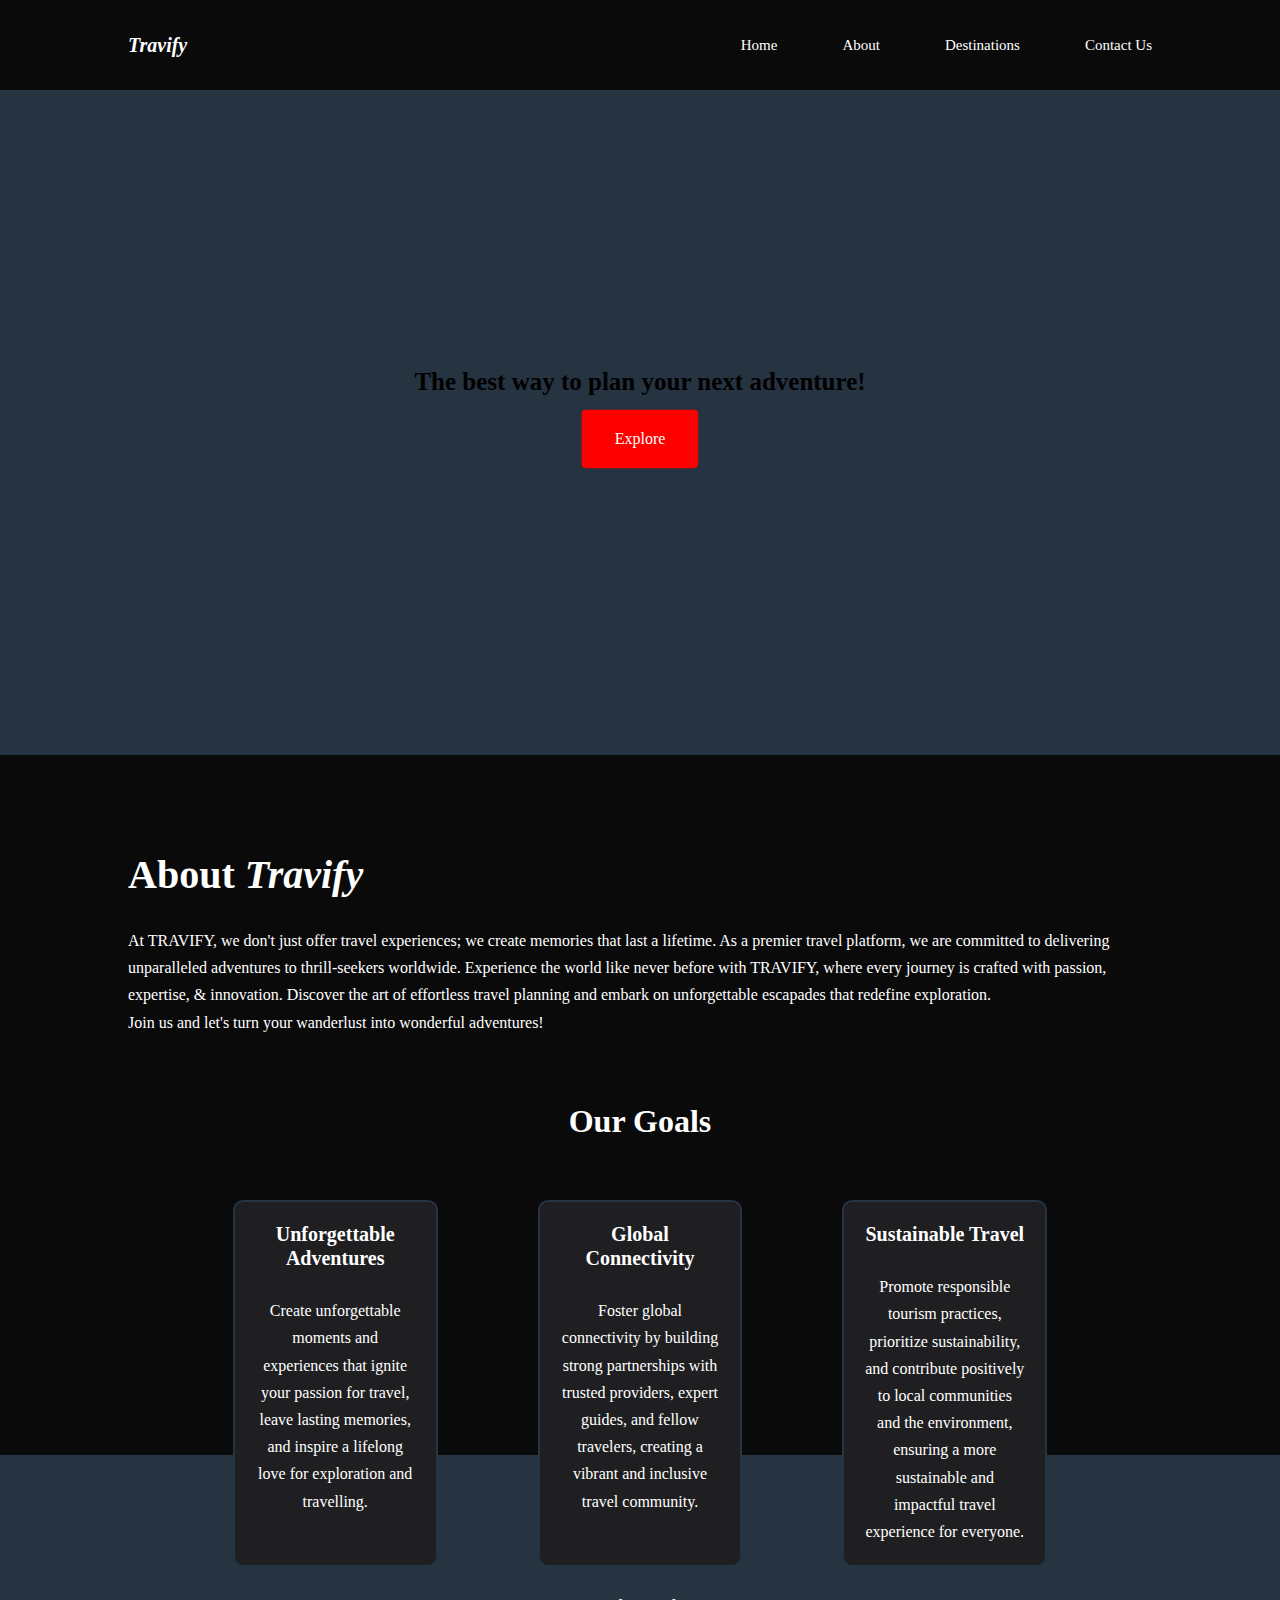
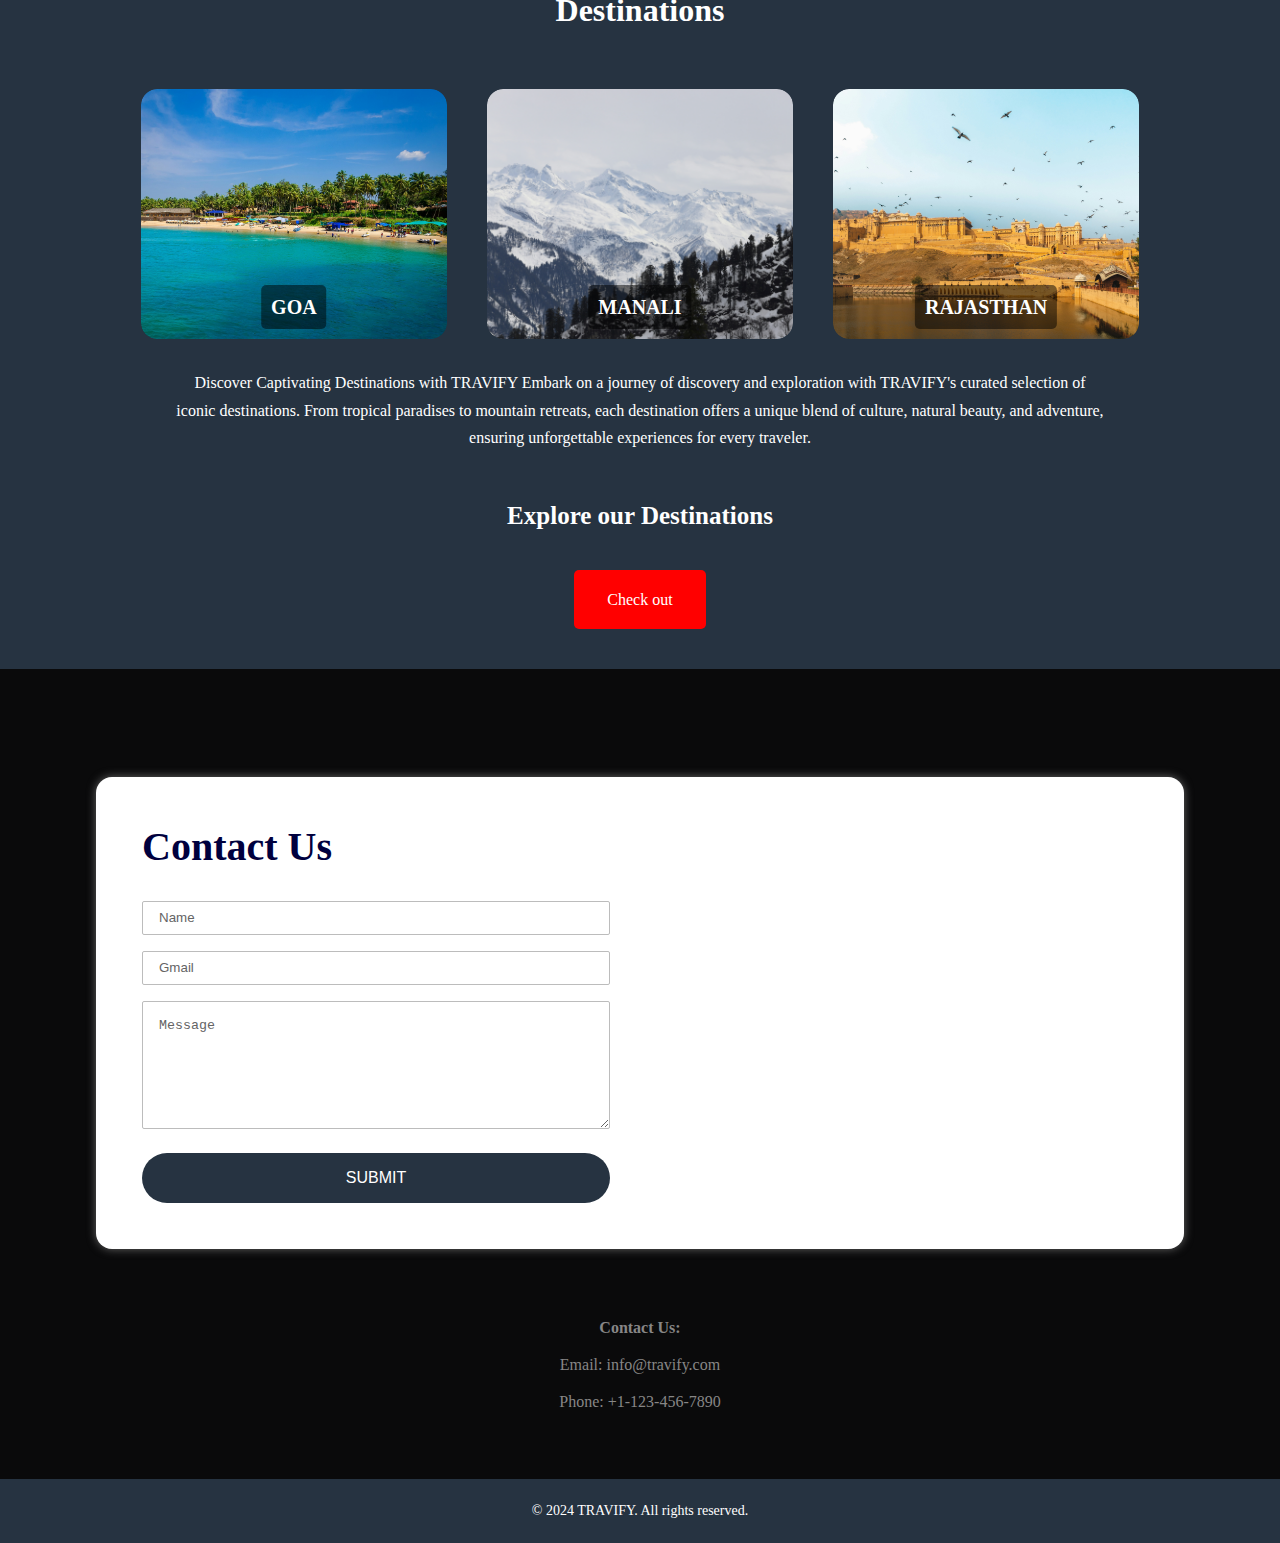
==== index.html @ acfdc8ef "Initial commit" ====
<!DOCTYPE html>
<html lang="en">
  <head>
    <meta charset="UTF-8" />
    <meta name="viewport" content="width=device-width, initial-scale=1.0" />
    <title>Travify</title>
    <link rel="stylesheet" href="./css/style.css" />
  </head>

  <body>
    <nav>
      <div class="container nav_container">
        <a href="index.html" class="logo"><h4>Travify</h4></a>
        <ul class="nav_menu">
          <li><a href="index.html">Home</a></li>
          <li><a href="#about">About</a></li>
          <li><a href="#destinations">Destinations</a></li>
          <li><a href="#contact">Contact Us</a></li>
        </ul>
      </div>
    </nav>

    <!--HEADER-->
    <header>
      <div class="container header_container">
      <div class="header_img">
        <video autoplay muted loop>
          <source src="./images/header.MP4" type="video/mp4">
          Your browser does not support the video tag.
        </video>
      </div>
      <div class="header_content">
        <h3>The best way to plan your next adventure!</h3>
        <a href="destinations-explore.html" class="btn btn-primary">Explore</a>
      </div>
    </header>
    <!-- END OF HEADER -->

    <!-- ABOUT -->
    <section id="about" class="about">
      <div class="container about_container">
        <div class="about_top">
          <h1>About <i>Travify</i></h1>
          <p>
            At TRAVIFY, we don't just offer travel experiences; we create memories that last a lifetime. As a premier travel platform, we are committed to delivering unparalleled adventures to thrill-seekers worldwide.
            Experience the world like never before with TRAVIFY, where every journey is crafted with passion, expertise, & innovation. Discover the art of effortless travel planning and embark on unforgettable escapades that redefine exploration.
          </p>
          <p>           
            Join us and let's turn your wanderlust into wonderful adventures!
          </p>
        </div>
        <div class="about_bottom">
          <h2>Our Goals</h2>
          <ul>
            <li class="goals">
              <h4>Unforgettable Adventures</h4>
              <br />
              <p>
                Create unforgettable moments and experiences that ignite your passion for travel, leave lasting memories, and inspire a lifelong love for exploration and travelling.              </p>
            </li>
            <li class="goals">
              <h4>Global Connectivity</h4>
              <br />
              <p>
                Foster global connectivity by building strong partnerships with trusted providers, expert guides, and fellow travelers, creating a vibrant and inclusive travel community.
              </p>
            </li>
            <li class="goals">
              <h4>Sustainable Travel</h4>
              <br />
              <p>
                Promote responsible tourism practices, prioritize sustainability, and contribute positively to local communities and the environment, ensuring a more sustainable and impactful travel experience for everyone.
              </p>
            </li>
          </ul>
        </div>
      </div>
    </section>
    <!-- END OF ABOUT -->

    <!-- destinations -->
    <section id="destinations" class="destinations">
      <h2>Destinations</h2>

      <div class="container destinations_container">
        <div class="loc">
          <img src="images/goa.jpg" height="250" />
          <div class="overlay-text">
            GOA
          </div>
          <div class="layer">
            <h4>GOA</h4>
            <p>
              A coastal paradise nestled in India's west, beckons with its sun-kissed beaches, vibrant nightlife, and rich Portuguese heritage. From serene shores to bustling markets, Goa offers a perfect blend of relaxation and adventure.
            </p>
          </div>
        </div>
        <div class="loc">
          <img src="images/manali.jpg" height="250" />
          <div class="overlay-text">
            MANALI
          </div>
          <div class="layer">
            <h4>MANALI</h4>
            <p>
              A picturesque hill station nestled in the Himalayas, captivates visitors with its snow-capped peaks and adventure sports. Whether it's skiing in winter or trekking in summer, Manali is a haven for nature enthusiasts and thrill-seekers alike.
            </p>
          </div>
        </div>
        <div class="loc">
          <img src="images/rajasthan.jpg" height="250" />
          <div class="overlay-text">
            RAJASTHAN
          </div>
          <div class="layer">
            <h4>RAJASTHAN</h4>
            <p>
              The land of kings, mesmerizes with its majestic forts and colorful culture. From the golden sands of the Thar Desert to the bustling bazaars of Jaipur, and Jodhpur, Rajasthan offers a royal experience steeped in history.
            </p>
          </div>
        </div>
      </div>
      <p class="desc">
        Discover Captivating Destinations with TRAVIFY
Embark on a journey of discovery and exploration with TRAVIFY's curated selection of iconic destinations. From tropical paradises to mountain retreats, each destination offers a unique blend of culture, natural beauty, and adventure, ensuring unforgettable experiences for every traveler.
      </p>
      <h3>Explore our Destinations</h3>
      <br />
      <a href="destinations-explore.html" class="btn btn-primary">Check out</a>
    </section>

    <!-- CONTACT -->
    <section id="contact" class="contact">
      <div class="contact-input">
        <div class="contact-form">
          <h1>Contact Us</h1>
          <form action="https://formspree.io/f/{form_id}" method="POST">
            <input
              type="text"
              placeholder="Name"
              name="name"
              class="contact-form-txt"
            />
            <input
              type="text"
              placeholder="Gmail"
              name="gmail"
              class="contact-form-txt"
            />
            <textarea
              placeholder="Message"
              name="message"
              class="contact-form-textarea"
            ></textarea>
            <input type="submit" name="Submit" class="contact-form-btncon" />
          </form>
        </div>
        <div class="contact-map">
          <iframe src="https://www.google.com/maps/embed?pb=!1m18!1m12!1m3!1d15283613.291553004!2d72.10837153409275!3d20.736566850782665!2m3!1f0!2f0!3f0!3m2!1i1024!2i768!4f13.1!3m3!1m2!1s0x30635ff06b92b791%3A0xd78c4fa1854213a6!2sIndia!5e0!3m2!1sen!2sin!4v1710953624887!5m2!1sen!2sin" 
          width="100%" 
          height="auto" 
          style="border:0;" 
          allowfullscreen="" 
          loading="lazy" 
          aria-hidden="false"
          tabindex="0"
          referrerpolicy="no-referrer-when-downgrade">
        </iframe>
        </div>
      </div>
      <div class="contact-details">
        <p>Contact Us:</p>
        <p>Email: info@travify.com</p>
        <p>Phone: +1-123-456-7890</p>
      </div>
    </section>

    <footer>
      <footer class="footer">
        <p>&copy; 2024 TRAVIFY. All rights reserved.</p>
    </footer>  
    <script src="./main.js"></script>
  </body>
</html>
---- css/style.css ----
* {
    margin: 0;
    padding: 0;
    border: 0;
    outline: 0;
    text-decoration: none;
    list-style: none;
    box-sizing: border-box;
}
/* everything * set to zero to remove the bullet points of nav elements 4858e2*/

:root {
 --color-bg1: #0a0a0b;
 --color-bg2: #1f1f22;
 --color-bg: #263341;

 --transition: all 400ms ease;

 --container-width-lg: 80%;
 --container-width-md: 90%;
 --container-width-sm: 95%;
}

body{
    font-family: "poppins";
    line-height: 1.7 ;
    color: #fff;
    background: var(#0a0a0b);
    background-color: var(--color-bg);
}

.container {
    width: 80%;
    margin: 0 auto;
}

section {
    padding: 100px 0;
}

section h2 {
    text-align: center;
    margin-bottom: 60px;
}

h1,h2,h3,h4,h5 {
    line-height: 1.2;
}

h1 {
    font-size: 40px;
}

h2 {
    font-size: 32px;
}

h3 {
    font-size: 25px;
}

h4 {
    font-size: 20px; 
}

a {
    color: #fff;
}

img{
    width: 100%;
    display: block;
    object-fit: cover;
}

.logo {
    font-size: 24px;
    color: #fff;
    text-decoration: none;
    font-style: italic;
  }
  
.btn {
    display: inline-block;
    color: #fff;
    background: #000;
    padding: 15px 32px; /*1 for top-bottom and 2x16 for left-right*/
    border: 1px solid transparent;
    font-weight: 500;
    transition: var(--transition);
    border-radius: 5px;
}

.btn:hover {
    background: transparent;
    color: #fff;
    border-color: #fff;
}

.btn-primary {
    background: #ff0000;
    color: #fff;
    margin: 0 auto;
    margin-top: 12px;
}

/*-----------navbar------------*/

nav{
    background: transparent;
    width: 100vw; /* 100vw is entire width of the screen*/
    height: 90px;
    position: fixed; /*even after scroll it is visible*/
    top: 0;
    z-index: 11;
    background-color: #0a0a0b;
}

/*changing the transparency of navbar when scrolled up*/
.window-scroll{
    background: linear-gradient(to right, #263341, #496078); /* Apply gradient background */
    box-shadow: 0 5px 10px #38495a;
}

.nav_container{
    height: 100%;
    display: flex;
    justify-content: space-between;
    align-items: center;
}

nav button{
    display: none;
}

.nav_menu {
    display: flex;
    align-items: center;
    gap: 65px;
}

.nav_menu a{
    font-size: 15px;
    transition: var(--transition);
}

.nav_menu a:hover{
    color: #9f77f9;
}

/*------- header --------*/

header {
    position: relative;
    top: 80px;
    overflow: hidden;
    height: 75vh;
    margin-bottom: 80px;
    text-align: center;
}

.header_container {
    display:grid;
    align-items: center;
    gap: 80px;
    height: 100%;
    width:50%;
}

.header_img {
    position:absolute; /* Set position absolute */
    top: 0;
    left: 0;
    width: 40%;
    z-index: -1; /* Ensure the image is behind other content */
}

.header_content {
    color: #000;
    position: absolute;
    top: 50%;
    left: 50%;
    transform: translate(-50%, -50%); 
    text-align: center; 
    z-index: 1;
}

/*----------about-------*/
.about{
    background: var(--color-bg1);
    height: 700px;  /*bottom overlay eff*/
}

.about h1{
    line-height: 1;
    margin-bottom: 32px;
}

.about_container{
    display: grid;
    grid-template-rows: 35% 65%;
    gap: 10px;
}

.about_bottom ul{
    display: flex;
    flex-direction:row;
    gap: 100px;
    justify-content:center;
}

.goals {
    border: 2px solid var(--color-bg); 
    padding: 20px;
    margin-bottom: 20px;
    background-color: var(--color-bg2); 
    border-radius: 10px; 
    width: 20%;
    text-align: center;
  }
  
  .goals:hover{
    box-shadow: 0 8px 16px #202020; /* 0 horizontal offset and 8 = vertical; 16 is the blur*/ 
  }

  .goals p {
    font-size: 16px;
  }

  /*-------destinations---------*/
  .destinations{
    background-color: var(--color-bg);
    margin-top: 120px;
    padding: 16px;
    text-align: center;
    margin-bottom: 24px;
  }
  .destinations_container{
    display: grid;
    grid-template-columns: repeat(auto-fit, minmax(250px, 1fr));
    grid-gap: 40px;
    margin-top: 48px;
    margin-bottom: 30px;
}

.loc{
    border-radius: 16px;
    position: relative;
    overflow: hidden;
}
.loc img{
    width: 100%;
    border-radius: 16px;
    display: block;
    transition: transform 0.5s; 
}
.overlay-text {
    position: absolute;
    bottom: 10px;
    left: 50%;
    transform: translateX(-50%);
    background-color: #00000080; /* Semi-transparent background */
    border-radius: 5px;
    color: #fff;
    padding: 5px 10px;
    font-size: 20px;
    font-weight: bold;
  }
.layer{
    width: 100%;
    height: 0%; 
    background: linear-gradient(#00000099, #2a2938);
    border-radius: 10px;
    position: absolute;
    left: 0;
    bottom: 0;
    overflow: hidden;
    display: flex;
    align-items: center;
    justify-content: center;
    flex-direction: column;
    padding: 0 40px;
    text-align: center;
    font-size: 16px;
    transition: height 0.5s;  
}
.layer h3{
    font-weight: 500 ;
    margin-bottom: 16px;
}
.loc:hover img{
    transform: scale(1.1);
}
.loc:hover .layer{
    height: 100%;   /*increases the height*/
}

.desc{
    margin-left: 160px;
    margin-right: 160px;
    margin-bottom: 50px;
  }
 /*-------Contact Us---------*/
 .contact{
    margin: 0;
    padding: 0;
    box-sizing: border-box;
    width: 100%;
    height: 90vh;
    display: grid;
    align-items: center;
    background: var(--color-bg1);
    color: #00003e;
 }
 .contact-input{
    width: 85%;
    height: auto;
    margin: auto;
    margin-bottom: 1px;
    display: flex;
    flex-wrap: wrap;
    padding: 16px;
    border-radius: 16px;
    background: #fff;
    box-shadow: 0px 0px 10px 0px #666;
 }
 .contact-form{
    width: 100%;
    height: auto;
    flex: 50%;
    padding: 30px;
 }
 .contact-form h1{
    margin-bottom: 30px;
 }
 .contact-form-txt{
    width: 100%;
    height: 2.5px;
    color: #000;
    border: 1px solid #bcbcbc;
    border-radius: 2px;
    outline: none;
    margin-bottom: 16px;
    padding: 16px;
 }
 .contact-form-txt::placeholder{
    color: #646464
 }
 .contact-form-textarea{
    width: 100%;
    height: 128px;
    color: #000;
    border: 1px solid #bcbcbc;
    border-radius: 2px;
    outline: none;
    margin-bottom: 16px;
    padding: 16px;
 }
 .contact-form-textarea::placeholder{
    color: #646464
 }
 .contact-form-btncon{
    width: 100%;
    border: none;
    outline: none;
    border-radius: 48px;
    background: var(--color-bg);
    color: #fff;
    text-transform: uppercase;
    padding: 16px 0;
    cursor: pointer;
    font-size: 16px;
 }

 .contact-map{
    width: 100%;
    height: auto;
    flex: 50%;
 }
 .contact-map iframe{
    width: 100%;
    height: 100%;
 }

 .contact-details {
    text-align: center;
  }
  .contact-details p {
    margin: 10px 0;
    font-size: 16px;
    color: #878686; 
  }
  .contact-details p:first-child {
    font-weight: bold;
  }
  
 /*--footer--*/
 .footer {
    background-color: var(--color-bg);
    padding: 20px;
    text-align: center;
    font-size: 14px;
    color: #fff;
  }
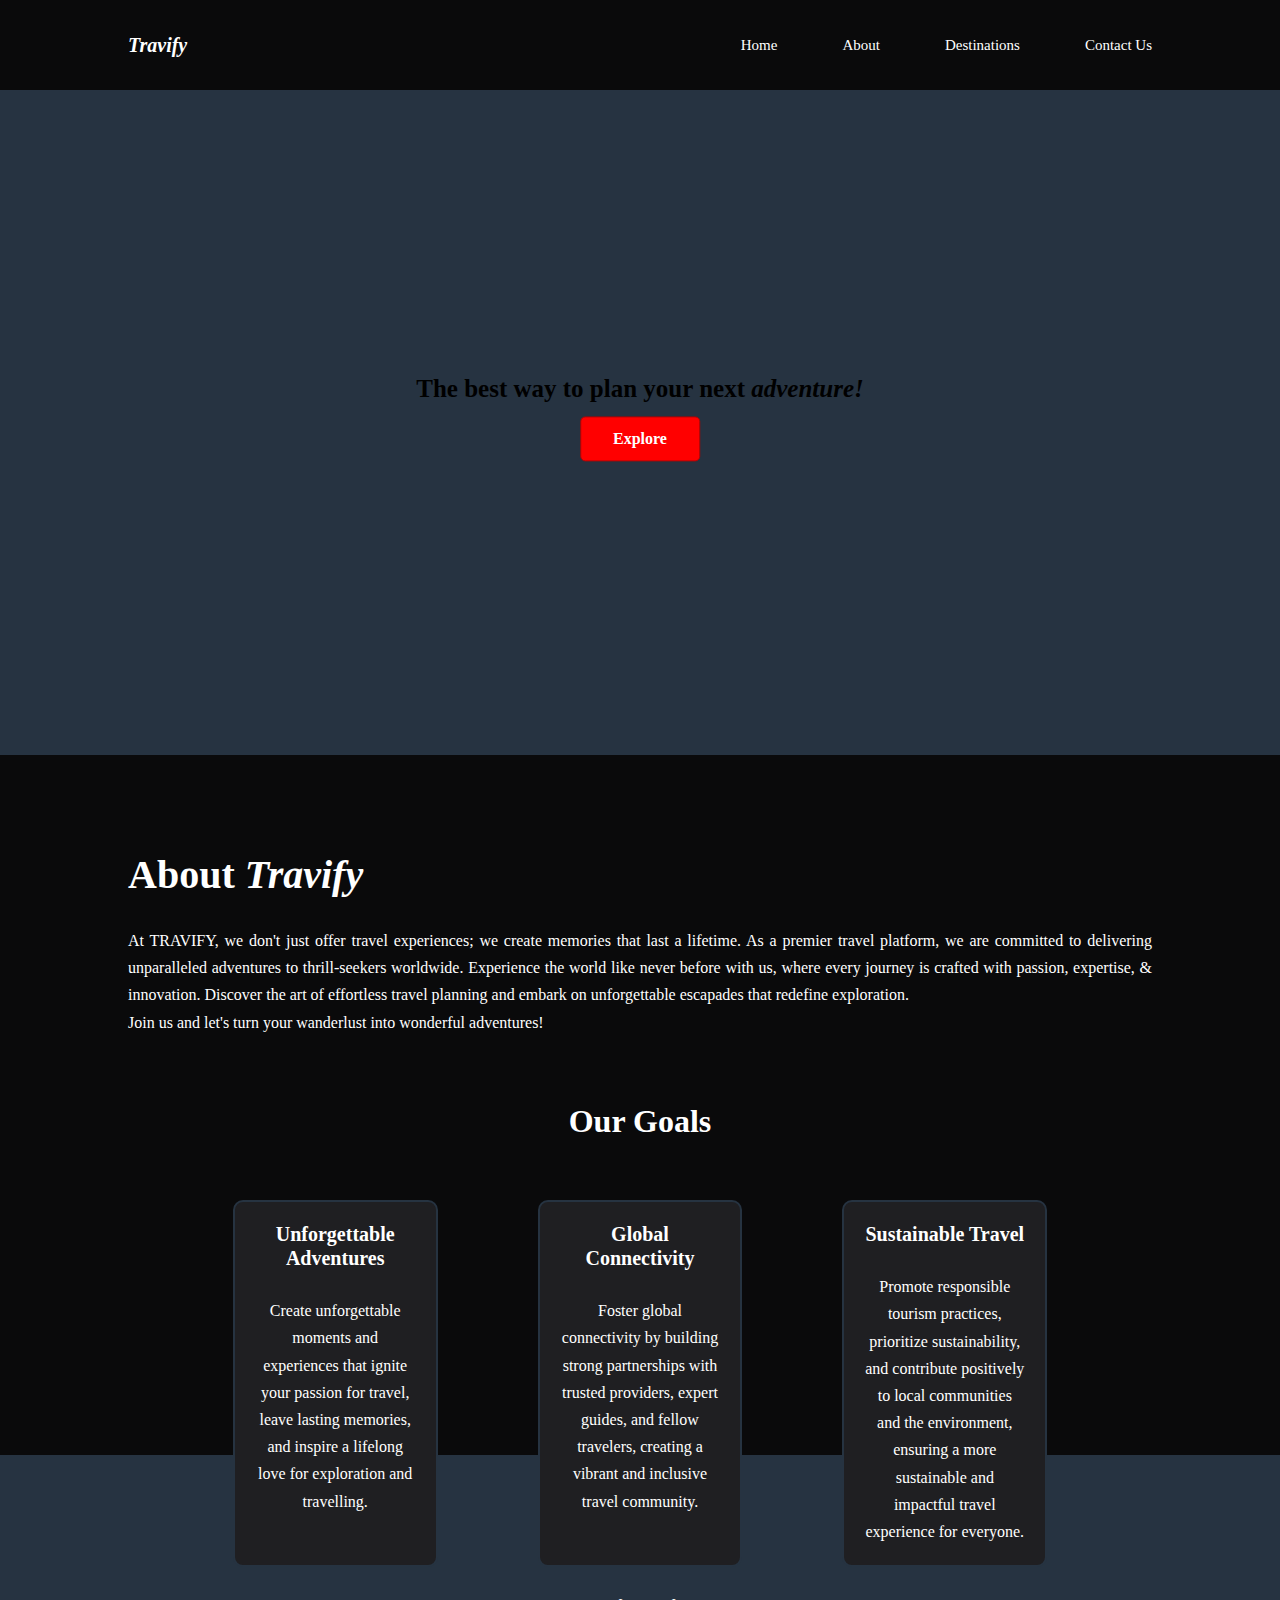
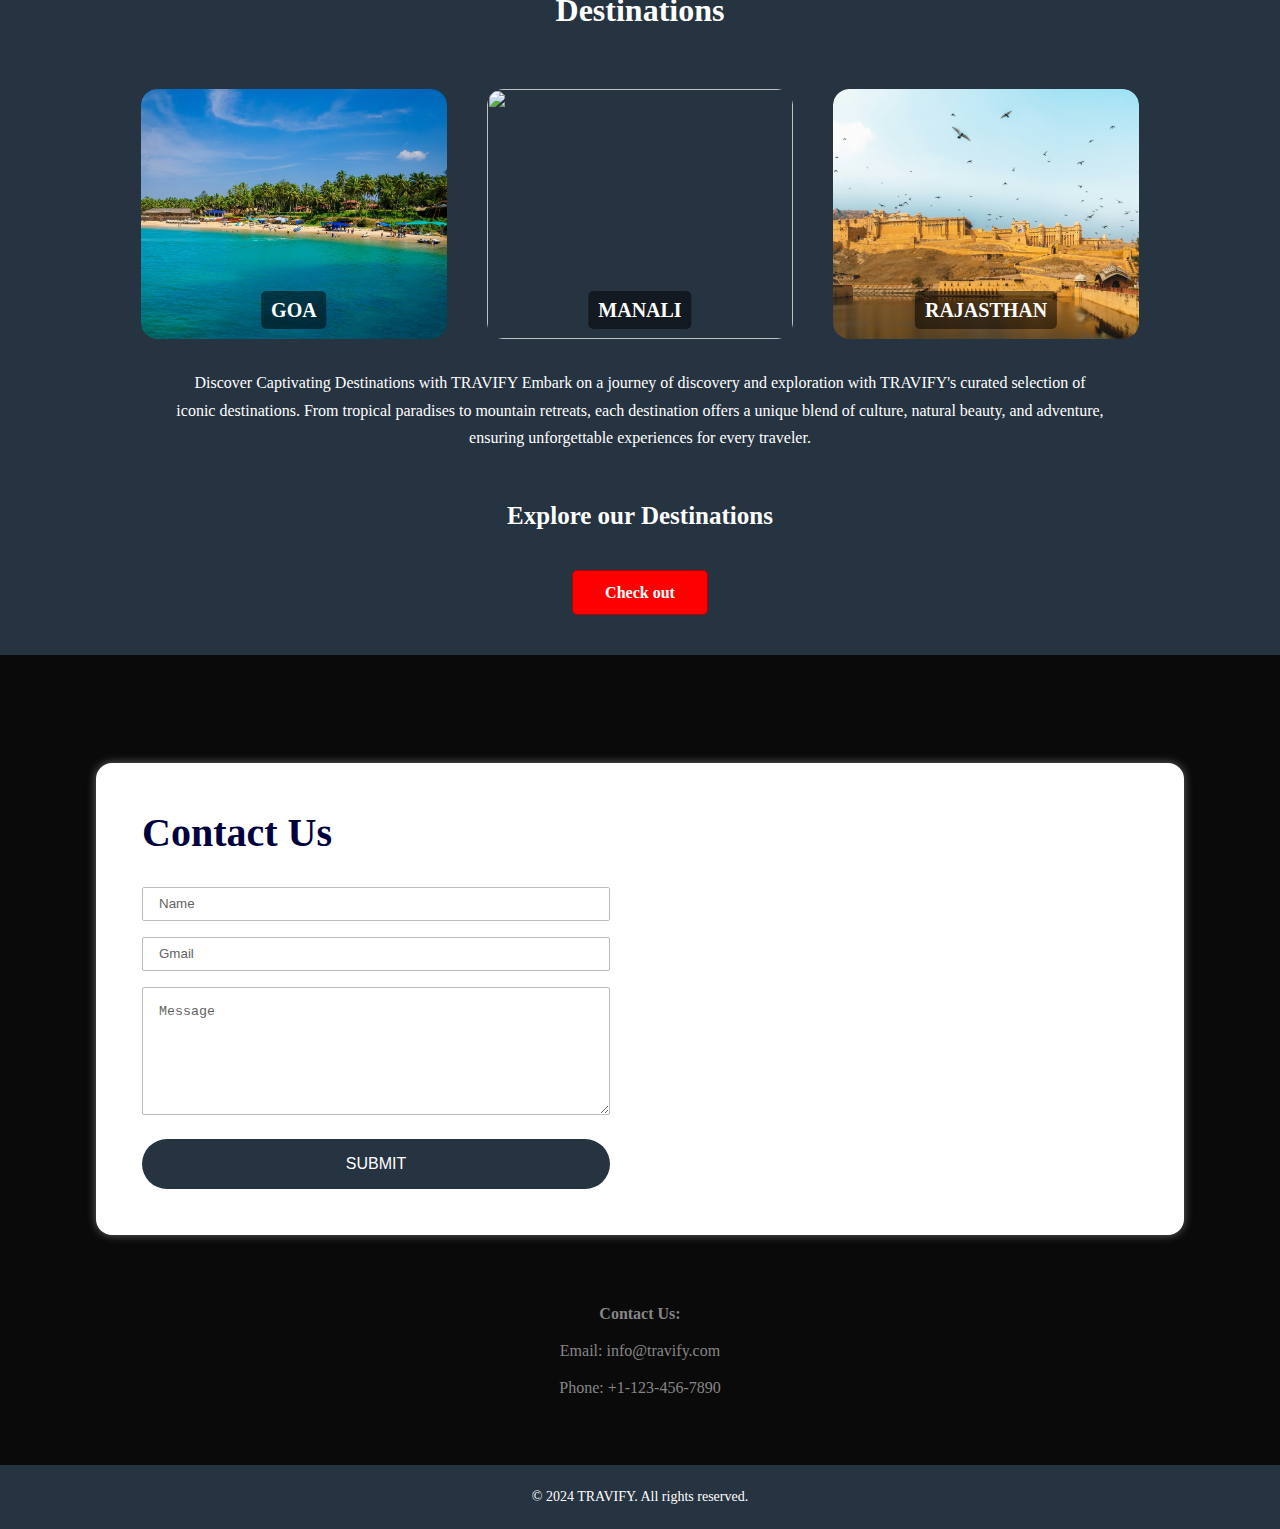
==== commit edcaddf7: "Updates in the destinations-explore.html and content adjustments" ====
--- a/index.html
+++ b/index.html
@@ -30,7 +30,7 @@
         </video>
       </div>
       <div class="header_content">
-        <h3>The best way to plan your next adventure!</h3>
+        <h3>The best way to plan your next <i>adventure!</i></h3>
         <a href="destinations-explore.html" class="btn btn-primary">Explore</a>
       </div>
     </header>
@@ -43,7 +43,7 @@
           <h1>About <i>Travify</i></h1>
           <p>
             At TRAVIFY, we don't just offer travel experiences; we create memories that last a lifetime. As a premier travel platform, we are committed to delivering unparalleled adventures to thrill-seekers worldwide.
-            Experience the world like never before with TRAVIFY, where every journey is crafted with passion, expertise, & innovation. Discover the art of effortless travel planning and embark on unforgettable escapades that redefine exploration.
+            Experience the world like never before with us, where every journey is crafted with passion, expertise, & innovation. Discover the art of effortless travel planning and embark on unforgettable escapades that redefine exploration.
           </p>
           <p>           
             Join us and let's turn your wanderlust into wonderful adventures!
@@ -96,7 +96,7 @@
           </div>
         </div>
         <div class="loc">
-          <img src="images/manali.jpg" height="250" />
+          <img src="images/manali2.jpg" height="250" />
           <div class="overlay-text">
             MANALI
           </div>
--- a/css/style.css
+++ b/css/style.css
@@ -84,7 +84,7 @@
     display: inline-block;
     color: #fff;
     background: #000;
-    padding: 15px 32px; /*1 for top-bottom and 2x16 for left-right*/
+    padding: 8px 32px; /*1 for top-bottom and 2x16 for left-right*/
     border: 1px solid transparent;
     font-weight: 500;
     transition: var(--transition);
@@ -93,15 +93,17 @@
 
 .btn:hover {
     background: transparent;
-    color: #fff;
+    color: #ff0000;
     border-color: #fff;
 }
 
 .btn-primary {
     background: #ff0000;
     color: #fff;
+    font-weight: bold;
     margin: 0 auto;
     margin-top: 12px;
+    border-color: #ad0505;
 }
 
 /*-----------navbar------------*/
@@ -119,7 +121,7 @@
 /*changing the transparency of navbar when scrolled up*/
 .window-scroll{
     background: linear-gradient(to right, #263341, #496078); /* Apply gradient background */
-    box-shadow: 0 5px 10px #38495a;
+    box-shadow: 0 2px 5px #38495a;
 }
 
 .nav_container{
@@ -145,7 +147,7 @@
 }
 
 .nav_menu a:hover{
-    color: #9f77f9;
+    color: #ff0000;
 }
 
 /*------- header --------*/
@@ -200,6 +202,7 @@
     display: grid;
     grid-template-rows: 35% 65%;
     gap: 10px;
+    text-align: justify;
 }
 
 .about_bottom ul{
@@ -262,7 +265,7 @@
     background-color: #00000080; /* Semi-transparent background */
     border-radius: 5px;
     color: #fff;
-    padding: 5px 10px;
+    padding: 2px 10px;
     font-size: 20px;
     font-weight: bold;
   }
@@ -402,4 +405,84 @@
     font-size: 14px;
     color: #fff;
   }
-  
+
+
+  /*--------- destinations-explore.html--------*/
+  .destinations-header {
+    text-align: center;
+    margin-bottom: 20px;
+  }
+
+  .destinations-header h1 {
+    font-size: 36px;
+    margin-bottom: 10px;
+  }
+
+  .destinations-header p {
+    font-size: 18px;
+    margin-bottom: 50px;
+  }
+
+  .destinations-cards {
+    display: flex;
+    flex-wrap: wrap;
+    justify-content: space-between;
+  }
+
+  .destinations-card {
+    width: calc(50% - 20px); /* Adjust width for 2 cards per row */
+    margin-bottom: 20px;
+    border-radius: 16px;
+    overflow: hidden;
+    position: relative;
+  }
+
+  .destinations-card img {
+    width: 100%;
+    display: block;
+    object-fit: cover;
+    border-radius: 16px;
+  }
+
+  .destinations-details {
+    position: absolute;
+    bottom: 0;
+    left: 0;
+    right: 0;
+    background-color: rgba(0, 0, 0, 0.7);
+    padding: 10px;
+    color: #fff;
+    font-size: 14px;
+    text-align: left;
+    transition: background-color 0.3s;
+  }
+
+  .destinations-card:hover .destinations-details {
+    background-color: rgba(0, 0, 0, 0.9);
+  }
+
+  .destinations-title {
+    font-size: 18px;
+    font-weight: bold;
+    margin-bottom: 5px;
+  }
+
+  .destinations-content {
+    margin-bottom: 10px;
+  }
+
+  .destinations-btn {
+    display: block;
+    background-color: #ff0000;
+    color: #fff;
+    padding: 8px 16px;
+    border: none;
+    border-radius: 5px;
+    font-weight: bold;
+    text-decoration: none;
+    transition: background-color 0.3s;
+  }
+
+  .destinations-btn:hover {
+    background-color: #ad0505;
+  }